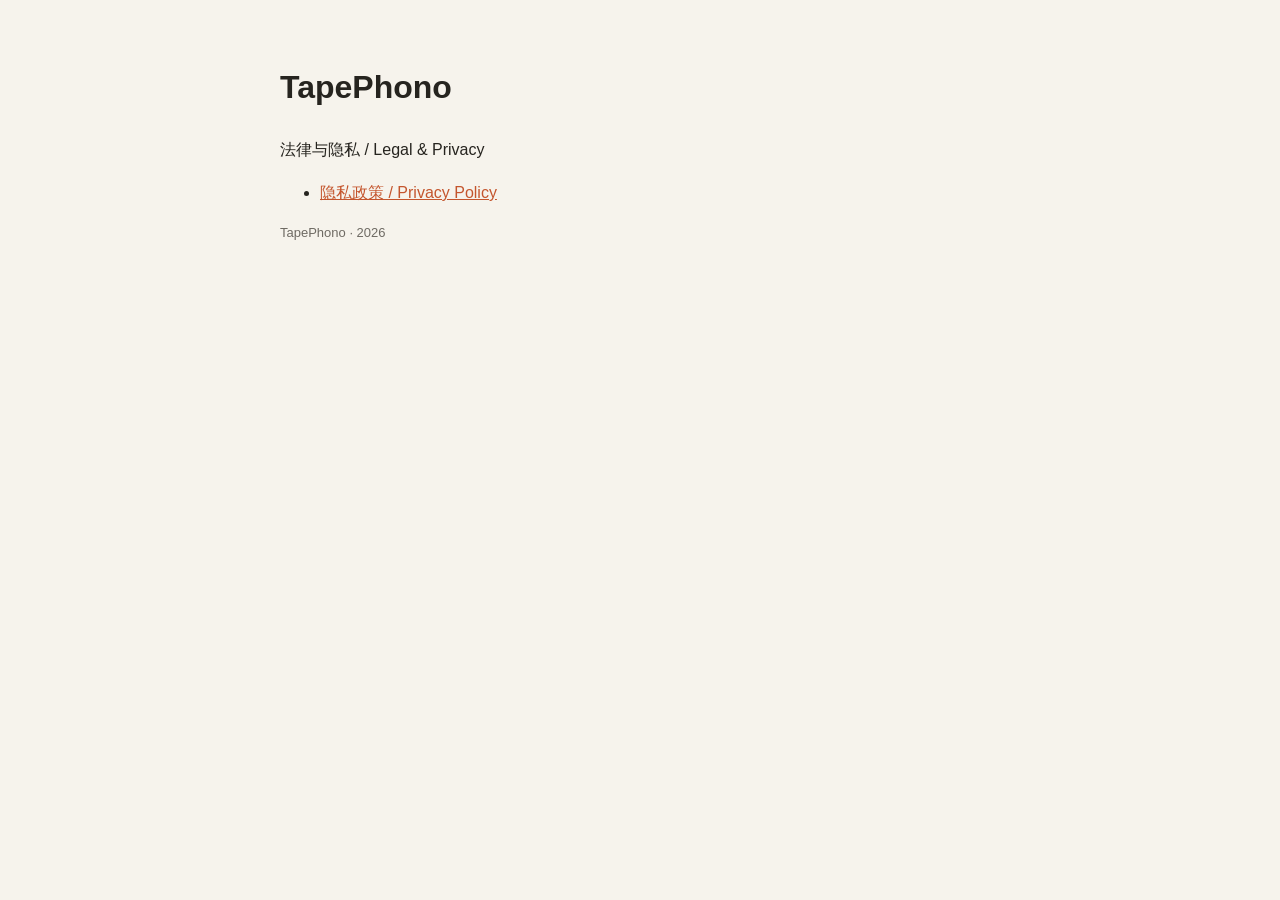
==== index.html @ 90facc47 "Initial privacy policy for TapePhono (GitHub Pages)" ====
<!doctype html><html lang="zh-Hans"><head><meta charset="utf-8">
<meta name="viewport" content="width=device-width, initial-scale=1">
<title>TapePhono · Legal</title>
<style>body{font-family:-apple-system,BlinkMacSystemFont,"Noto Sans SC",sans-serif;background:#f6f3ec;color:#26241f;max-width:720px;margin:60px auto;padding:0 24px;line-height:1.7}a{color:#c4552d}h1{font-size:32px}</style>
</head><body><h1>TapePhono</h1><p>法律与隐私 / Legal &amp; Privacy</p>
<ul><li><a href="./privacy/">隐私政策 / Privacy Policy</a></li></ul>
<p style="color:#6e6a63;font-size:13px">TapePhono · 2026</p></body></html>
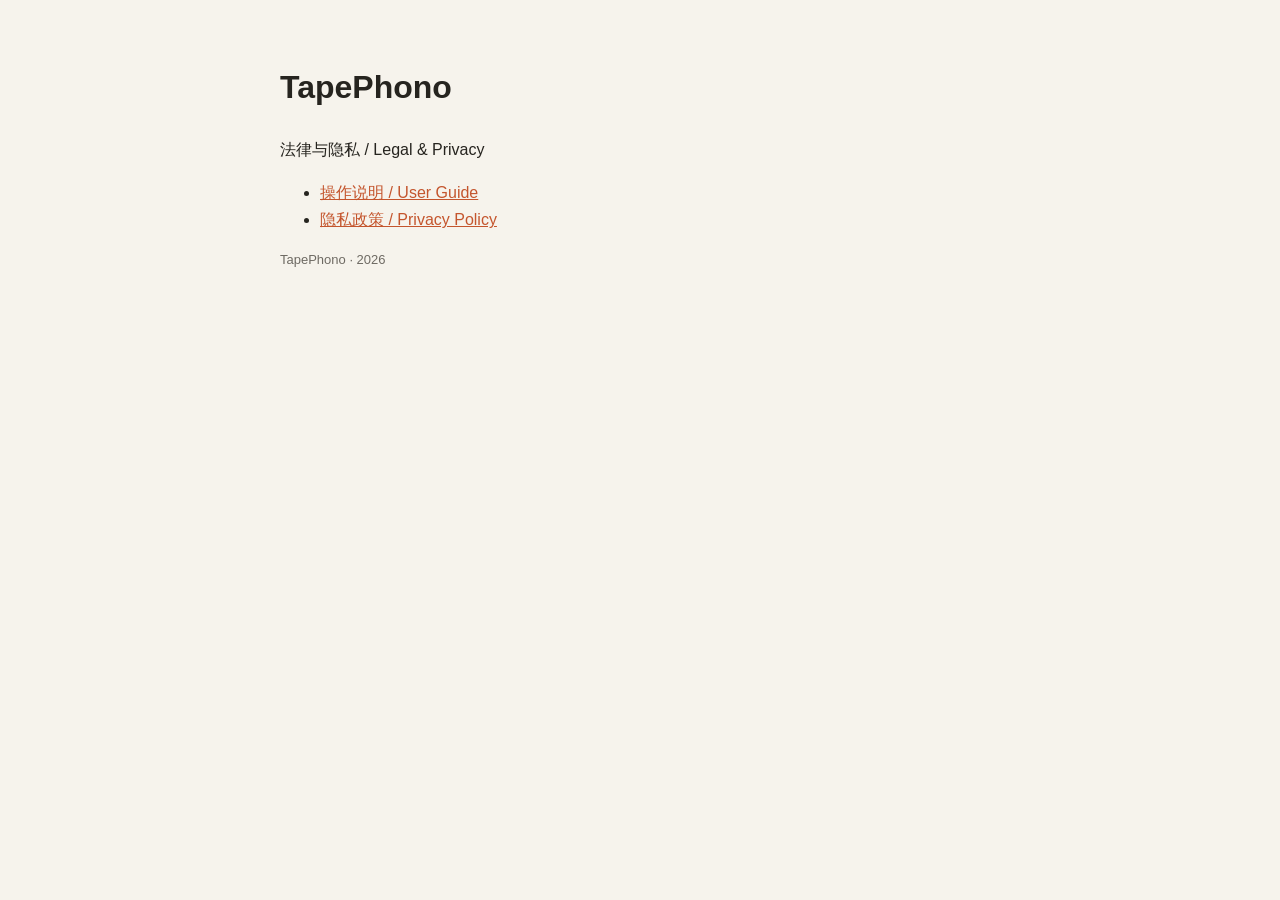
==== commit 63dd4f0f: "Add bilingual user guide and link it from legal home/privacy" ====
--- a/index.html
+++ b/index.html
@@ -3,5 +3,8 @@
 <title>TapePhono · Legal</title>
 <style>body{font-family:-apple-system,BlinkMacSystemFont,"Noto Sans SC",sans-serif;background:#f6f3ec;color:#26241f;max-width:720px;margin:60px auto;padding:0 24px;line-height:1.7}a{color:#c4552d}h1{font-size:32px}</style>
 </head><body><h1>TapePhono</h1><p>法律与隐私 / Legal &amp; Privacy</p>
-<ul><li><a href="./privacy/">隐私政策 / Privacy Policy</a></li></ul>
+<ul>
+<li><a href="./manual/">操作说明 / User Guide</a></li>
+<li><a href="./privacy/">隐私政策 / Privacy Policy</a></li>
+</ul>
 <p style="color:#6e6a63;font-size:13px">TapePhono · 2026</p></body></html>
